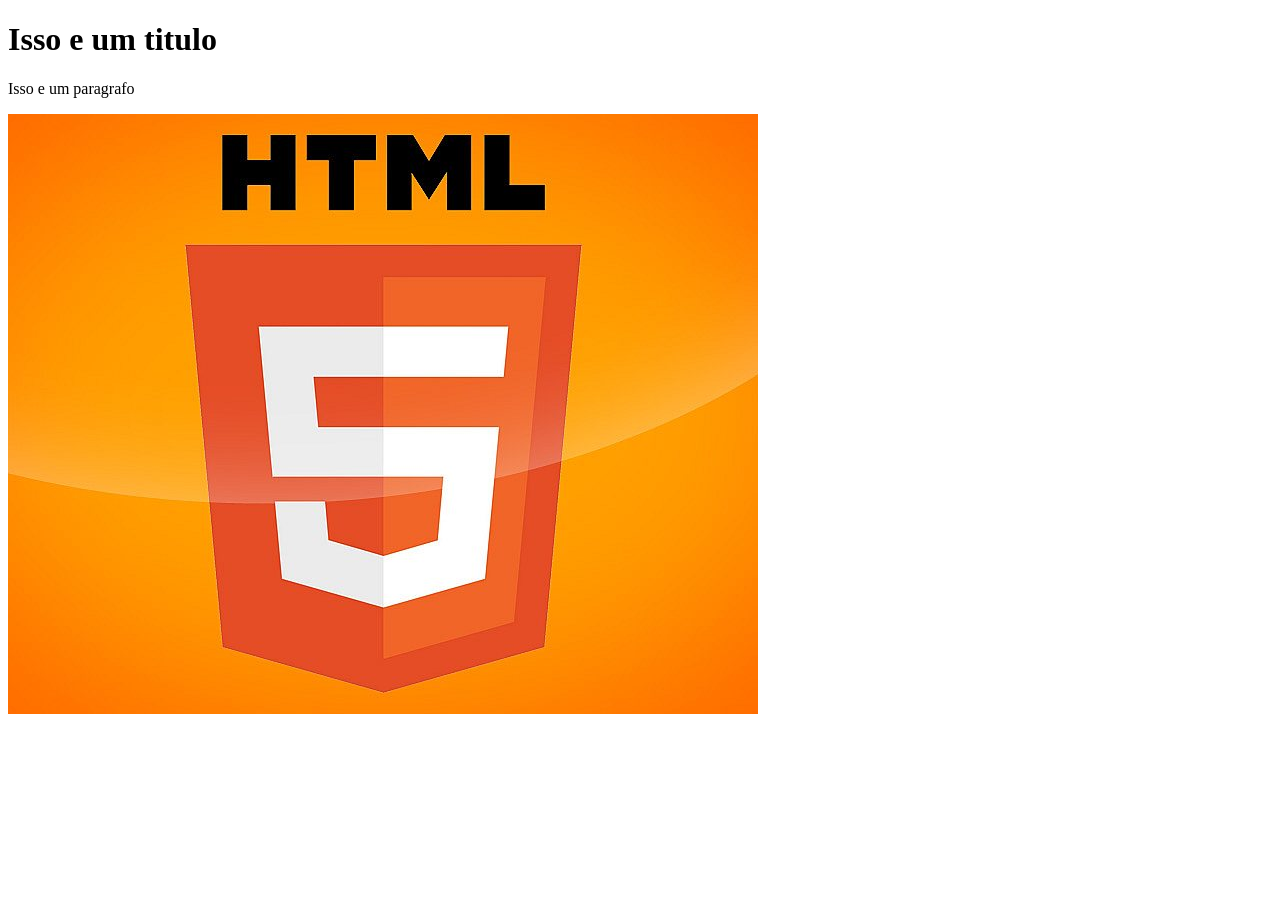
==== html_e_css_1_ambiente_estrutura/index.html @ 897ae93d "Inicio da aplicacao em HTML 5" ====
<!DOCTYPE html>
<html>
  <head>
    <title>Primeiro Projeto em html</title>
  </head>
  <body>
    <h1>Isso e um titulo</h1>
    <p>Isso e um paragrafo</p>
    <img src="html5.jpg" alt="Logo do HTML 5">
  </body>
</html>
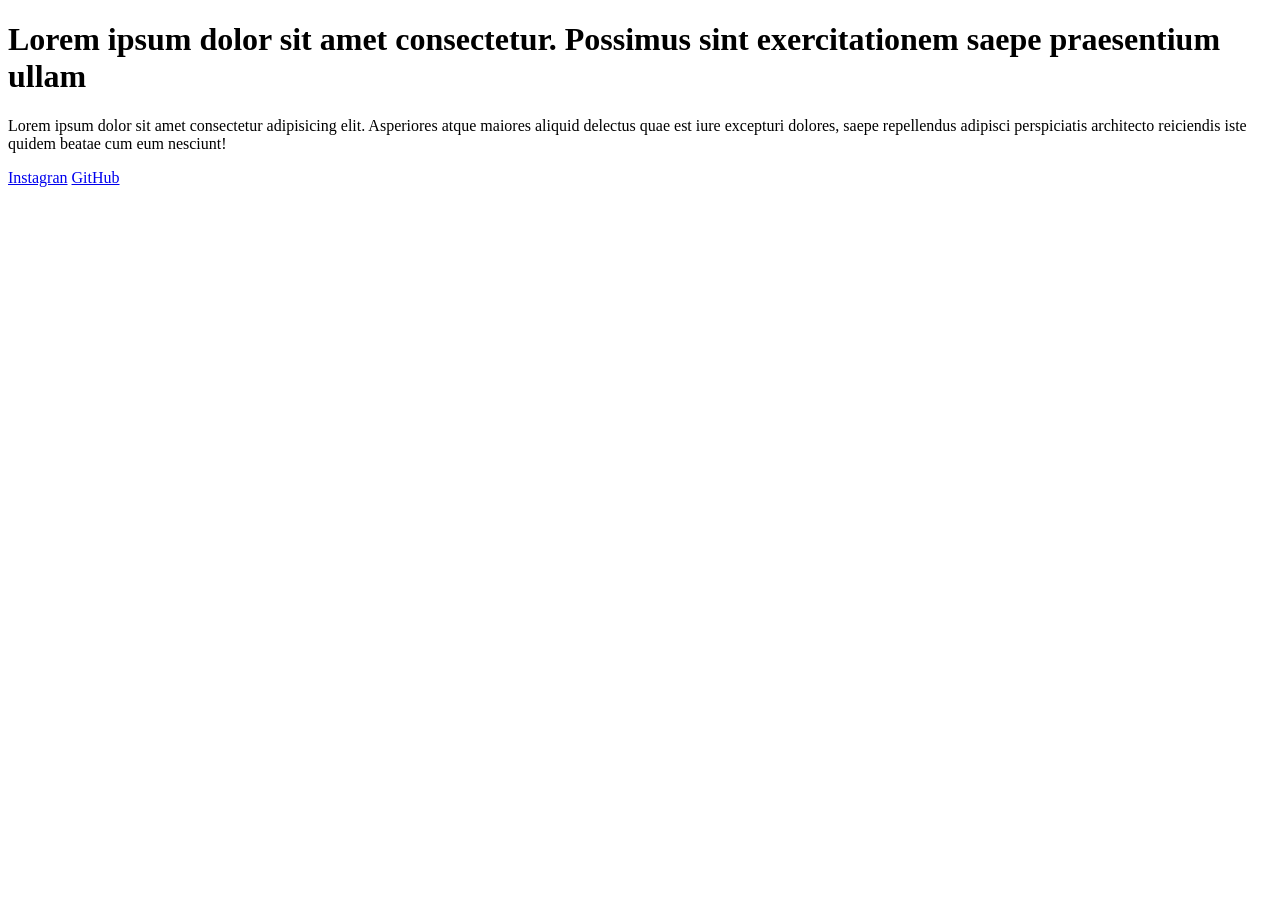
==== commit f0de2e19: "refazendo o projeto para aparecer minhas redes na pagina da web" ====
--- a/html_e_css_1_ambiente_estrutura/index.html
+++ b/html_e_css_1_ambiente_estrutura/index.html
@@ -1,11 +1,28 @@
 <!DOCTYPE html>
-<html>
-  <head>
-    <title>Primeiro Projeto em html</title>
-  </head>
-  <body>
-    <h1>Isso e um titulo</h1>
-    <p>Isso e um paragrafo</p>
-    <img src="html5.jpg" alt="Logo do HTML 5">
-  </body>
+<html lang="pt-br">
+<head>
+  <meta charset="UTF-8">
+  <meta name="viewport" content="width=device-width, initial-scale=1.0">
+  <title>Document</title>
+</head>
+<body>
+  <header>
+
+  </header>
+  <main>
+    <h1>Lorem ipsum dolor sit amet consectetur.
+      <strong>Possimus sint exercitationem saepe praesentium ullam</strong> 
+    </h1>
+    <p>Lorem ipsum dolor sit amet consectetur adipisicing elit. 
+      Asperiores atque maiores aliquid delectus quae est iure excepturi dolores, 
+      saepe repellendus adipisci perspiciatis architecto reiciendis iste quidem beatae cum eum nesciunt!
+    </p>
+    <a href="https://Instagram.com/paulo036p">Instagran</a>
+    <a href="https://github.com/paulos3r">GitHub</a>
+    <img src="https://github.com/paulos3r.png" alt="">
+  </main>
+  <footer>
+
+  </footer>
+</body>
 </html>
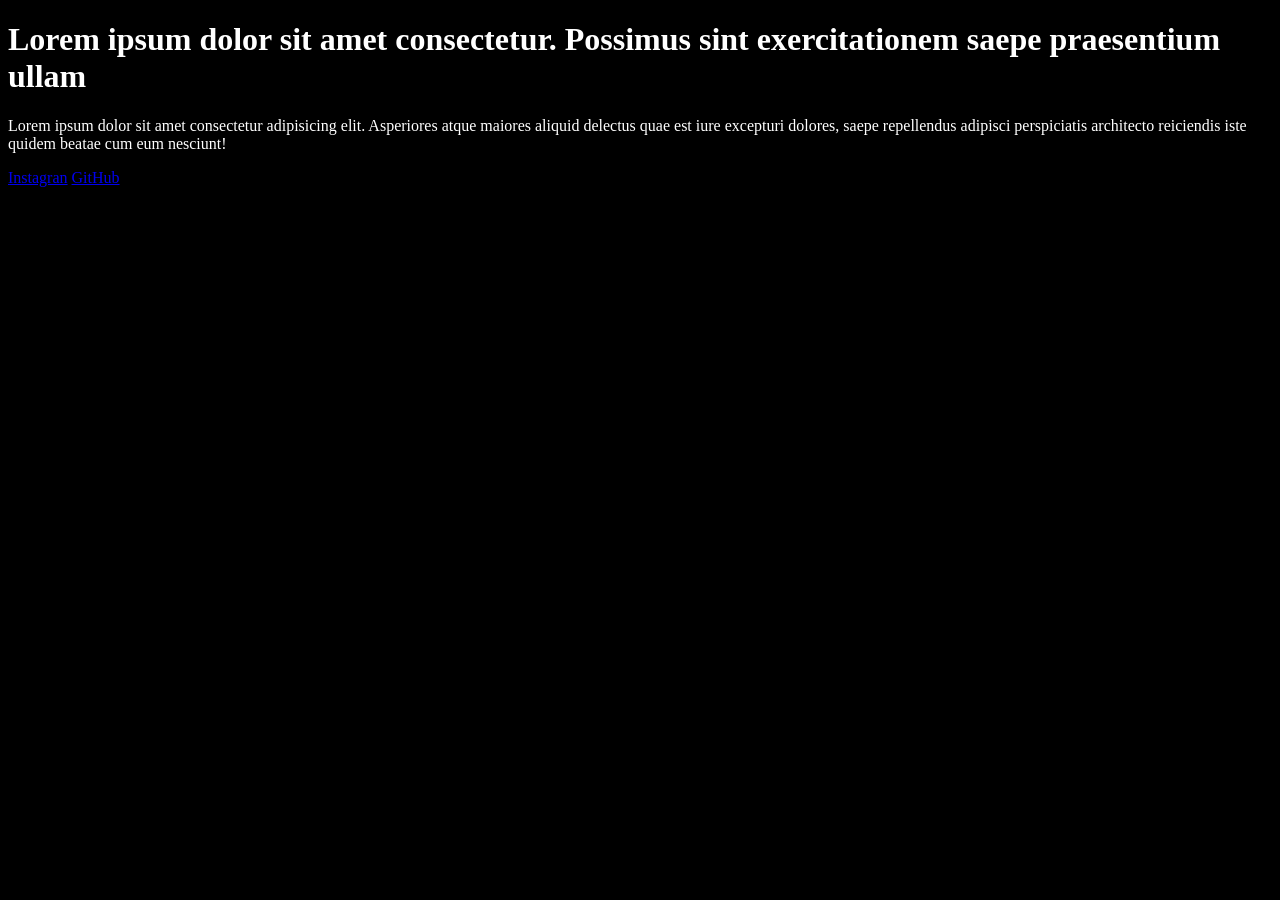
==== commit 1128e4ac: "Foi adicionado uma folha de estilo aos nossos arquivos para estilizar a pagina html" ====
--- a/html_e_css_1_ambiente_estrutura/index.html
+++ b/html_e_css_1_ambiente_estrutura/index.html
@@ -4,6 +4,7 @@
   <meta charset="UTF-8">
   <meta name="viewport" content="width=device-width, initial-scale=1.0">
   <title>Document</title>
+  <link rel="stylesheet" href="style.css">
 </head>
 <body>
   <header>
--- a/html_e_css_1_ambiente_estrutura/style.css
+++ b/html_e_css_1_ambiente_estrutura/style.css
@@ -0,0 +1,4 @@
+body{
+  background-color: black;
+  color: white;
+}
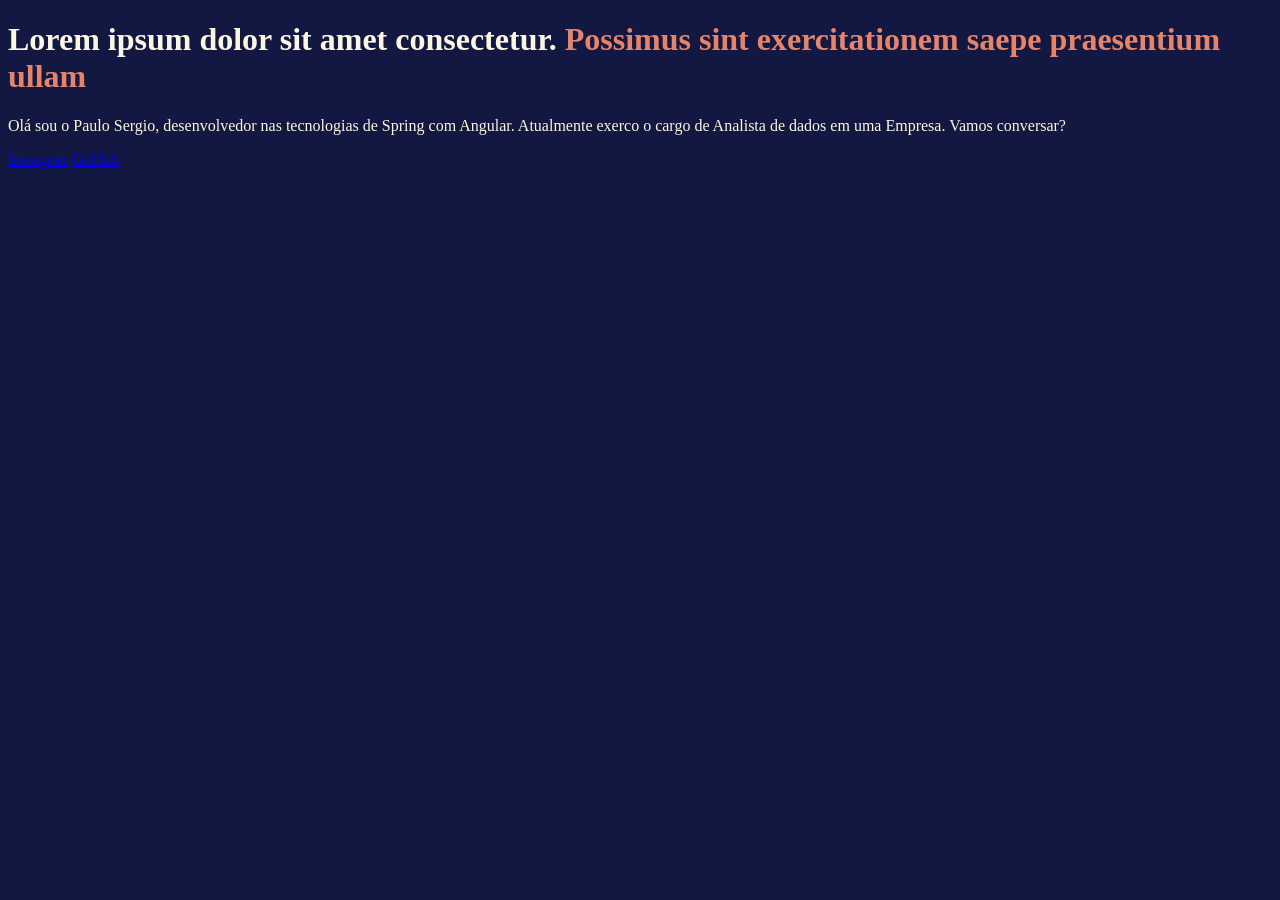
==== commit 27390aaf: "Fizemos os links na pagina html para utilizar o css, atribui minha harmonia de cor e comecei a estil" ====
--- a/html_e_css_1_ambiente_estrutura/index.html
+++ b/html_e_css_1_ambiente_estrutura/index.html
@@ -14,9 +14,10 @@
     <h1>Lorem ipsum dolor sit amet consectetur.
       <strong>Possimus sint exercitationem saepe praesentium ullam</strong> 
     </h1>
-    <p>Lorem ipsum dolor sit amet consectetur adipisicing elit. 
-      Asperiores atque maiores aliquid delectus quae est iure excepturi dolores, 
-      saepe repellendus adipisci perspiciatis architecto reiciendis iste quidem beatae cum eum nesciunt!
+    <p>Olá sou o Paulo Sergio, desenvolvedor 
+      nas tecnologias de Spring com Angular.
+      Atualmente exerco o cargo de Analista de dados em uma Empresa.
+      Vamos conversar?
     </p>
     <a href="https://Instagram.com/paulo036p">Instagran</a>
     <a href="https://github.com/paulos3r">GitHub</a>
--- a/html_e_css_1_ambiente_estrutura/style.css
+++ b/html_e_css_1_ambiente_estrutura/style.css
@@ -1,4 +1,18 @@
 body{
-  background-color: black;
-  color: white;
+  background-color: #131842;
+  color: #fbf6e2;
+}
+strong{
+  color: #e68369;
+}
+
+.palheta_color{
+  color: #131842;
+  color: #e68369;
+  color: #ecceae;
+  color: #fbf6e2;
+  color: rgba(19, 24, 66);
+  color: rgb(230, 131, 105);
+  color: rgb(236, 206, 174);
+  color: rgb(251, 246, 226);
 }
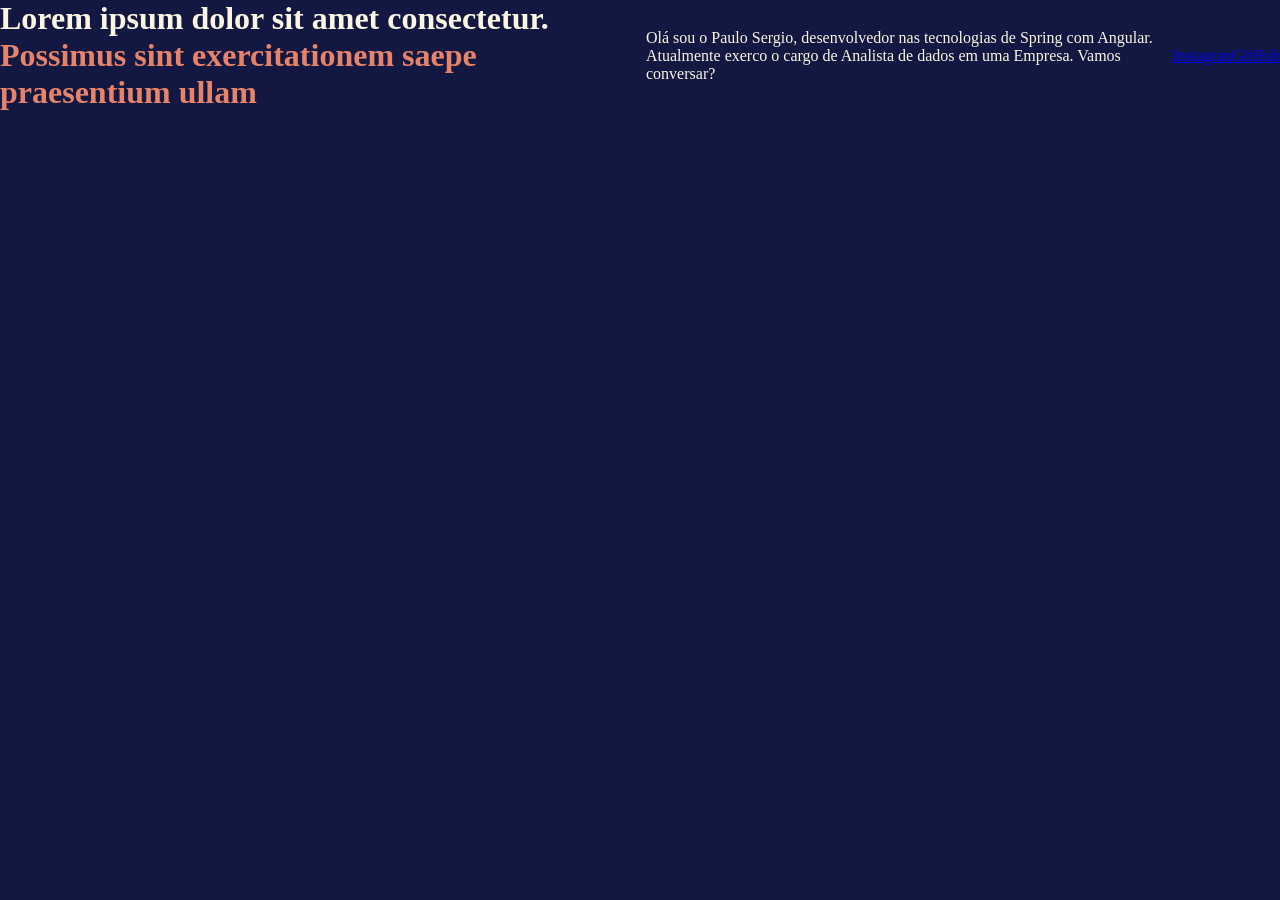
==== commit ea5cc1e5: "Foi adicionando um atributo para tornar pagina fexivel" ====
--- a/html_e_css_1_ambiente_estrutura/index.html
+++ b/html_e_css_1_ambiente_estrutura/index.html
@@ -10,12 +10,12 @@
   <header>
 
   </header>
-  <main>
+  <main class="apresentacao">
     <h1>Lorem ipsum dolor sit amet consectetur.
-      <strong>Possimus sint exercitationem saepe praesentium ullam</strong> 
+      <strong class="titulo-destaque">Possimus sint exercitationem saepe praesentium ullam</strong> 
     </h1>
     <p>Olá sou o Paulo Sergio, desenvolvedor 
-      nas tecnologias de Spring com Angular.
+      nas tecnologias de <span>Spring com Angular.</span>
       Atualmente exerco o cargo de Analista de dados em uma Empresa.
       Vamos conversar?
     </p>
--- a/html_e_css_1_ambiente_estrutura/style.css
+++ b/html_e_css_1_ambiente_estrutura/style.css
@@ -1,8 +1,19 @@
+*{
+  margin: 0;
+  padding: 0;
+}
+
 body{
+  box-sizing: border-box;
+  height: 100vh;
   background-color: #131842;
   color: #fbf6e2;
 }
-strong{
+.apresentacao{
+  display: flex;
+  align-items: center;
+}
+.titulo-destaque{
   color: #e68369;
 }
 
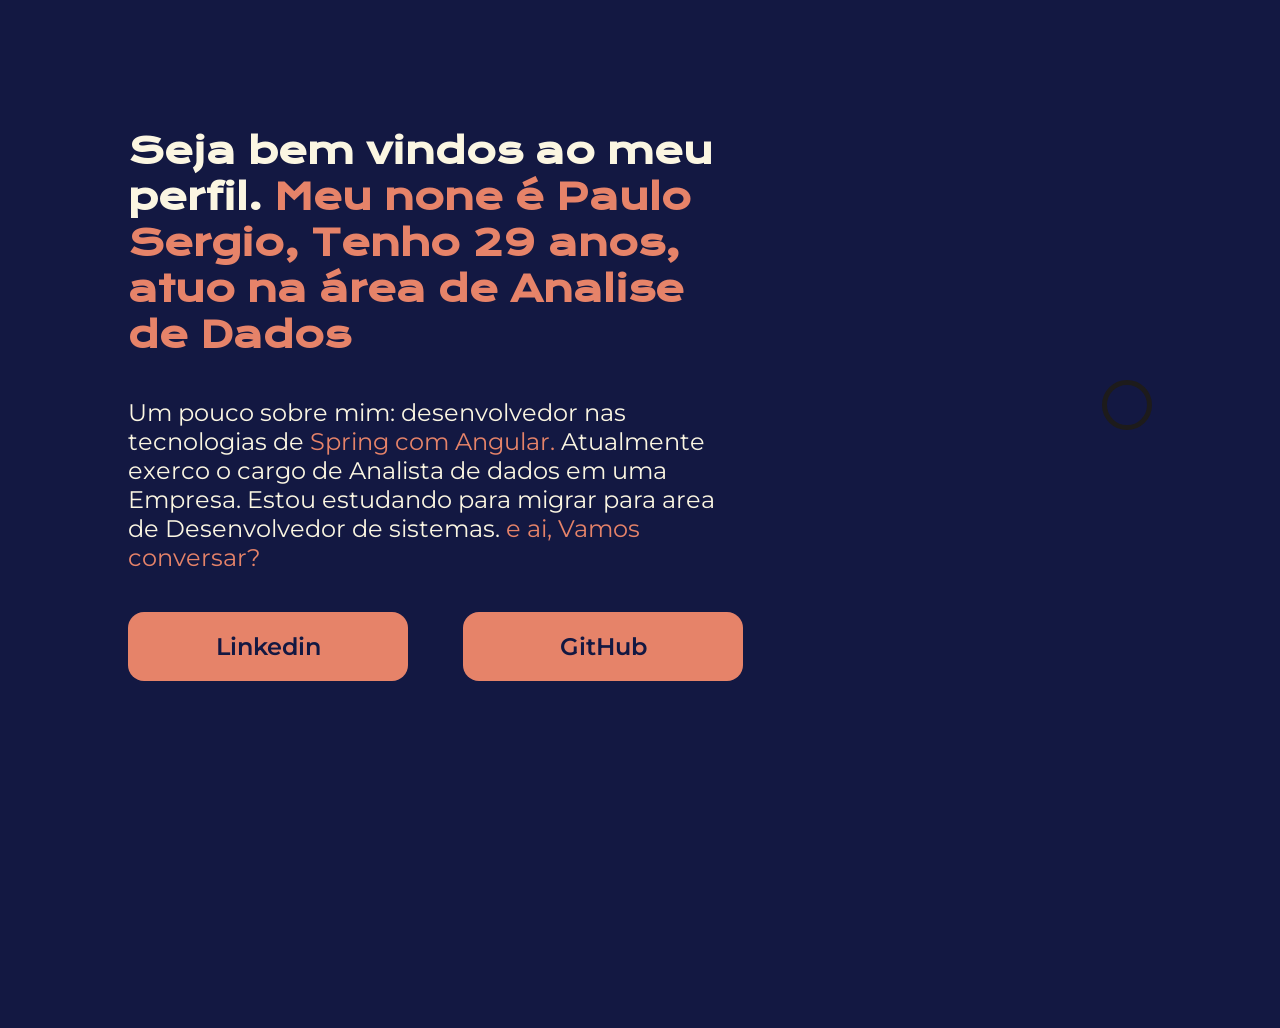
==== commit ea672346: "Projeto concluido" ====
--- a/html_e_css_1_ambiente_estrutura/index.html
+++ b/html_e_css_1_ambiente_estrutura/index.html
@@ -1,30 +1,38 @@
 <!DOCTYPE html>
 <html lang="pt-br">
+
 <head>
   <meta charset="UTF-8">
   <meta name="viewport" content="width=device-width, initial-scale=1.0">
   <title>Document</title>
   <link rel="stylesheet" href="style.css">
 </head>
+
 <body>
   <header>
 
   </header>
   <main class="apresentacao">
-    <h1>Lorem ipsum dolor sit amet consectetur.
-      <strong class="titulo-destaque">Possimus sint exercitationem saepe praesentium ullam</strong> 
-    </h1>
-    <p>Olá sou o Paulo Sergio, desenvolvedor 
-      nas tecnologias de <span>Spring com Angular.</span>
-      Atualmente exerco o cargo de Analista de dados em uma Empresa.
-      Vamos conversar?
-    </p>
-    <a href="https://Instagram.com/paulo036p">Instagran</a>
-    <a href="https://github.com/paulos3r">GitHub</a>
+    <section class="apresentacao__conteudo">
+      <h1 class="apresentacao__conteudo__titulo">Seja bem vindos ao meu perfil.
+        <strong class="titulo-destaque">Meu none é Paulo Sergio, Tenho 29 anos, atuo na área de Analise de Dados</strong>
+      </h1>
+      <p class="apresentacao__conteudo__texto">
+        Um pouco sobre mim: desenvolvedor
+        nas tecnologias de <span>Spring com Angular.</span>
+        Atualmente exerco o cargo de Analista de dados em uma Empresa.
+        Estou estudando para migrar para area de Desenvolvedor de sistemas. 
+        <span>e ai, Vamos conversar?</span> 
+      </p>
+      <div class="apresentacao__conteudo__links">       
+        <a class="apresentacao__conteudo__links__link" href="https://www.linkedin.com/in/paulos3r/">Linkedin</a>
+        <a class="apresentacao__conteudo__links__link" href="https://github.com/paulos3r">GitHub</a>
+      </div>
+    </section>
     <img src="https://github.com/paulos3r.png" alt="">
   </main>
   <footer>
-
   </footer>
 </body>
+
 </html>
--- a/html_e_css_1_ambiente_estrutura/style.css
+++ b/html_e_css_1_ambiente_estrutura/style.css
@@ -1,23 +1,65 @@
-*{
+@import url('https://fonts.googleapis.com/css2?family=Krona+One&display=swap&family=Montserrat:wght@100..900&display=swap');
+* {
   margin: 0;
   padding: 0;
 }
 
-body{
+body {
   box-sizing: border-box;
   height: 100vh;
   background-color: #131842;
   color: #fbf6e2;
 }
-.apresentacao{
+.apresentacao {
   display: flex;
+  justify-content: space-between;
   align-items: center;
+  margin: 10%;
 }
-.titulo-destaque{
+.apresentacao__conteudo {
+  width: 615px;
+  display: flex;
+  flex-direction: column;
+  gap: 40px;
+}
+.apresentacao__conteudo__titulo {
+  font-size: 36px;
+  font-family: "Krona One", sans-serif;
+}
+.titulo-destaque {
   color: #e68369;
 }
+.apresentacao__conteudo__texto {
+  font-size: 24px;
+  font-family: "Montserrat", sans-serif;
+}
+.apresentacao__conteudo__links {
+  display: flex;
+  justify-content: space-between;
+}
+.apresentacao__conteudo__links__link {
+  background-color: #e68369;
+  width: 280px;
+  text-align: center;
+  border-radius: 16px;
+  font-size: 24px;
+  font-weight: 600;
+  padding: 20px 0;
+  text-decoration: none;
+  color: #131842;
+  font-family: "Montserrat", sans-serif;
+}
+span{
+  color: #e68369;
+}
+img{
+  border-radius: 50%;
+  border: 5px solid rgb(29, 27, 27);
+  padding: 20px;
+  margin-left: 5px;
+}
 
-.palheta_color{
+.palheta_color {
   color: #131842;
   color: #e68369;
   color: #ecceae;
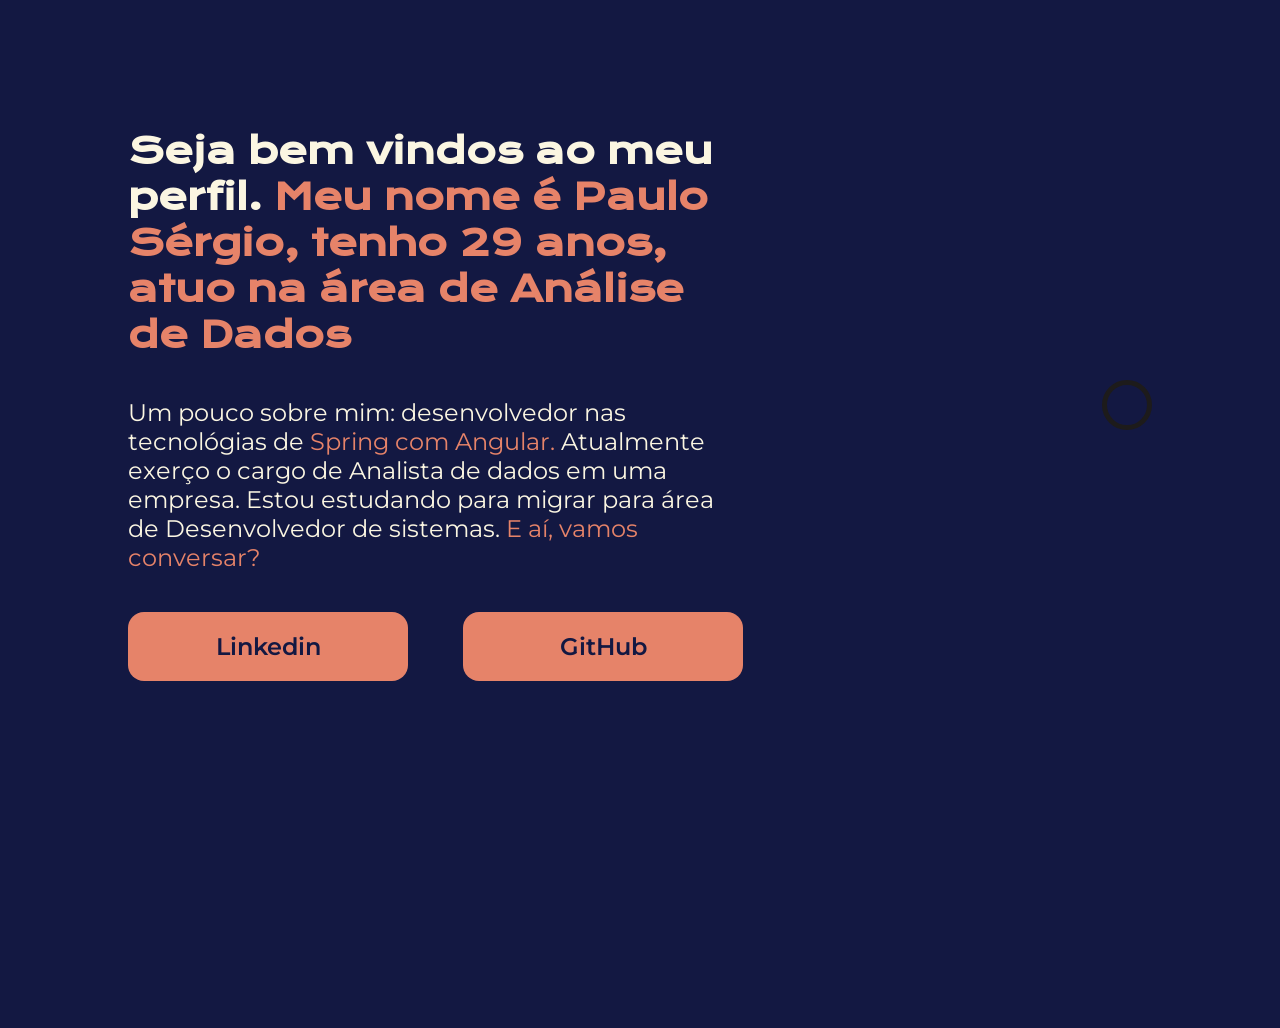
==== commit ac0ff26e: "Ajuste no projeto html na parte da escrita e acentos e adicionei o projeto completo do curso js site" ====
--- a/html_e_css_1_ambiente_estrutura/index.html
+++ b/html_e_css_1_ambiente_estrutura/index.html
@@ -15,14 +15,14 @@
   <main class="apresentacao">
     <section class="apresentacao__conteudo">
       <h1 class="apresentacao__conteudo__titulo">Seja bem vindos ao meu perfil.
-        <strong class="titulo-destaque">Meu none é Paulo Sergio, Tenho 29 anos, atuo na área de Analise de Dados</strong>
+        <strong class="titulo-destaque">Meu nome é Paulo Sérgio, tenho 29 anos, atuo na área de Análise de Dados</strong>
       </h1>
       <p class="apresentacao__conteudo__texto">
         Um pouco sobre mim: desenvolvedor
-        nas tecnologias de <span>Spring com Angular.</span>
-        Atualmente exerco o cargo de Analista de dados em uma Empresa.
-        Estou estudando para migrar para area de Desenvolvedor de sistemas. 
-        <span>e ai, Vamos conversar?</span> 
+        nas tecnológias de <span>Spring com Angular.</span>
+        Atualmente exerço o cargo de Analista de dados em uma empresa.
+        Estou estudando para migrar para área de Desenvolvedor de sistemas. 
+        <span>E aí, vamos conversar?</span> 
       </p>
       <div class="apresentacao__conteudo__links">       
         <a class="apresentacao__conteudo__links__link" href="https://www.linkedin.com/in/paulos3r/">Linkedin</a>
